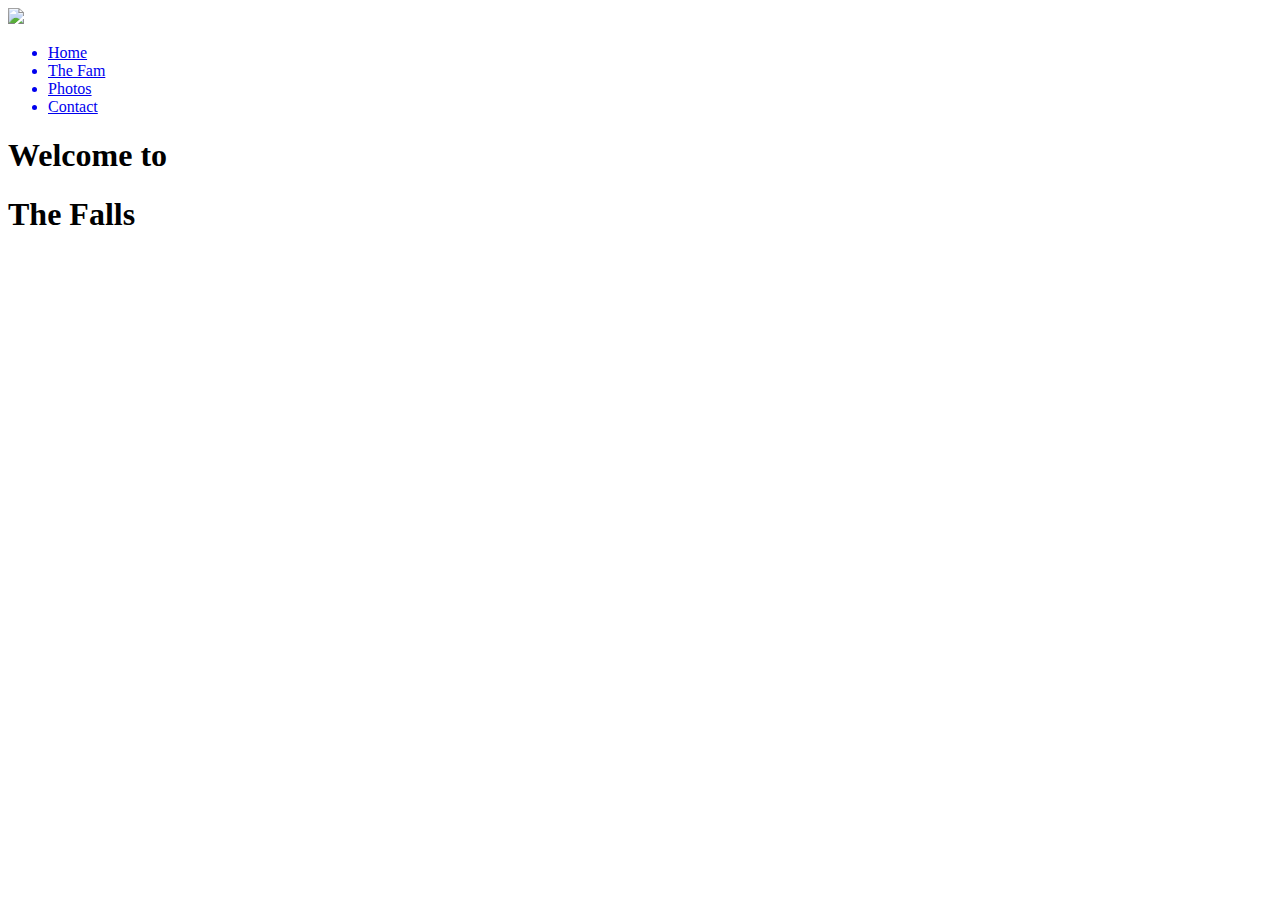
==== index.html @ 3ed4e976 "Startup" ====
<!DOCTYPE html>
  <head>
    <title>The Falls</title>
    <link rel="stylesheet" href="resources/styles.css">
    <link rel="stylesheet"
      href="https://fonts.googleapis.com/css?family=Open+Sans">
  </head>
  <body>

    <div class="header">
        <a href="#"><div class="logo"><img src="./resources/images/logo.svg"></div></a>
        <nav class="nav">
          <ul class="nav-list">
            <a href="#"><li>Home</li></a>
            <a href="#"><li>The Fam</li></a>
            <a href="#"><li>Photos</li></a>
            <a href="#"><li>Contact</li></a>
        </nav>
    </div>

    <div class="main">
      <h1 id="welcome"> Welcome to</h1>
      <h1 id="falls"> The Falls</h1>
    </div>

    <div class="landing">

    </div>



  </body>
</html>
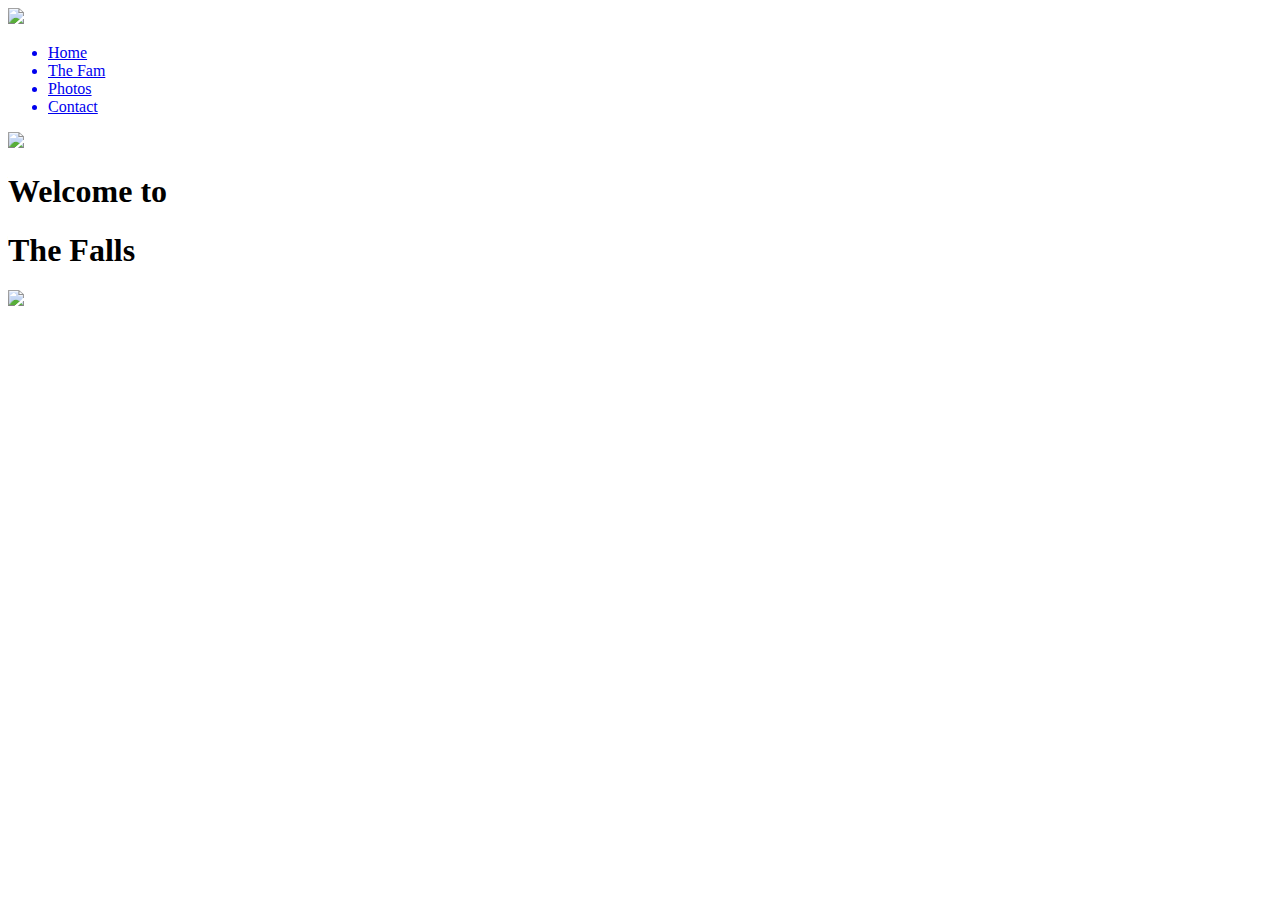
==== commit 3cdcb841: "Changing layout for scrolling pictures. To tired to night to acually make them scroll" ====
--- a/index.html
+++ b/index.html
@@ -1,34 +1,48 @@
 
 <!DOCTYPE html>
+<html>
   <head>
     <title>The Falls</title>
     <link rel="stylesheet" href="resources/styles.css">
     <link rel="stylesheet"
       href="https://fonts.googleapis.com/css?family=Open+Sans">
+ 
   </head>
   <body>
 
-    <div class="header">
-        <a href="#"><div class="logo"><img src="./resources/images/logo.svg"></div></a>
-        <nav class="nav">
-          <ul class="nav-list">
-            <a href="#"><li>Home</li></a>
-            <a href="#"><li>The Fam</li></a>
-            <a href="#"><li>Photos</li></a>
-            <a href="#"><li>Contact</li></a>
-        </nav>
-    </div>
+      <div class="header">
+          <a href="#"><div class="logo"><img src="./resources/images/logo.svg"></div></a>
+          <nav class="nav">
+              <ul class="nav-list">
+                  <a href="#">
+                  <li>Home</li></a>
+                  <a href="#">
+                  <li>The Fam</li></a>
+                  <a href="#">
+                  <li>Photos</li></a>
+                  <a href="#">
+                  <li>Contact</li></a>
+              </ul>
+          </nav>
+      </div>
 
-    <div class="main">
-      <h1 id="welcome"> Welcome to</h1>
-      <h1 id="falls"> The Falls</h1>
-    </div>
+      <div class="main">
+          <div class="pic-back"><img src="./resources/images/left.svg"></div>
 
-    <div class="landing">
-
-    </div>
+          <div class="main=title">
+              <h1 id="welcome"> Welcome to</h1>
+              <h1 id="falls"> The Falls</h1>
+          </div>
+          <div class="pic-forward"><img src="./resources/images/right.svg"></div>
 
 
+      </div>
 
+      <div class="landing">
+
+      </div>
+
+
+      <script src="resources/script.js"></script>
   </body>
 </html>
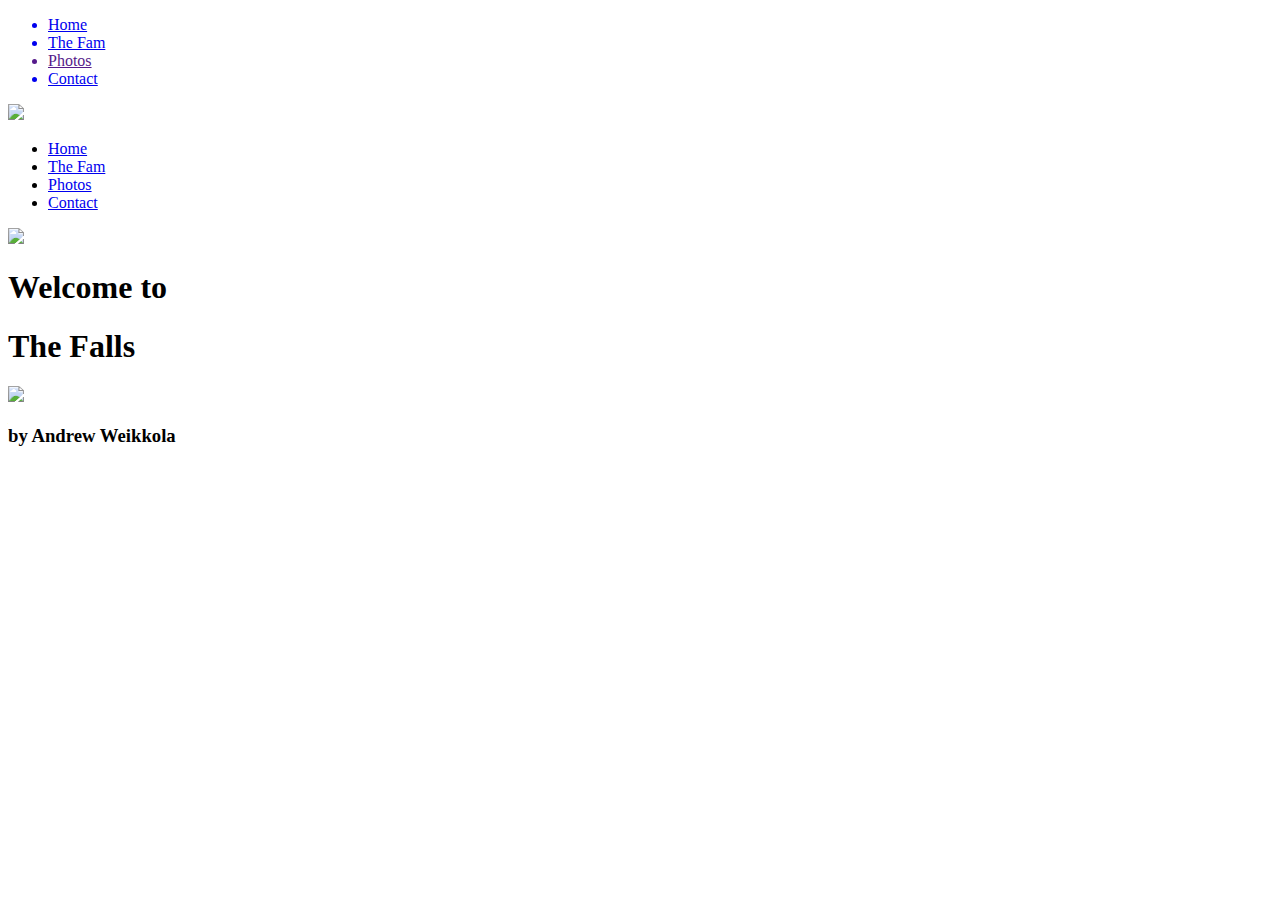
==== commit 79ea7bf7: "Working background images. Added html for other pages" ====
--- a/index.html
+++ b/index.html
@@ -10,36 +10,43 @@
   </head>
   <body>
 
+      <nav class="dropdown">
+          <ul class="drop-list">
+              <a href="#"><li>Home</li></a>
+              <a href="the-fam.html"><li>The Fam</li></a>
+              <a href=""><li>Photos</li></a>
+              <a href="#"><li>Contact</li></a>
+          </ul>
+      </nav>
+
       <div class="header">
           <a href="#"><div class="logo"><img src="./resources/images/logo.svg"></div></a>
           <nav class="nav">
               <ul class="nav-list">
-                  <a href="#">
-                  <li>Home</li></a>
-                  <a href="#">
-                  <li>The Fam</li></a>
-                  <a href="#">
-                  <li>Photos</li></a>
-                  <a href="#">
-                  <li>Contact</li></a>
+                  <li><a href="#">Home</a></li>
+                  <li><a href="the-fam.html">The Fam</a></li>
+                  <li><a href="photos.html">Photos</a></li>
+                  <li><a href="contact.html">Contact</a></li>
               </ul>
           </nav>
+
+
       </div>
 
       <div class="main">
-          <div class="pic-back"><img src="./resources/images/left.svg"></div>
+          <div class="pic-back" onclick="leftScroll()"><img src="./resources/images/left.svg"></div>
 
           <div class="main=title">
               <h1 id="welcome"> Welcome to</h1>
               <h1 id="falls"> The Falls</h1>
           </div>
-          <div class="pic-forward"><img src="./resources/images/right.svg"></div>
+          <div class="pic-forward" onclick="rightScroll()"><img src="./resources/images/right.svg"></div>
 
 
       </div>
 
-      <div class="landing">
-
+      <div class="footer">
+          <h3>by Andrew Weikkola</h3>
       </div>
 
 
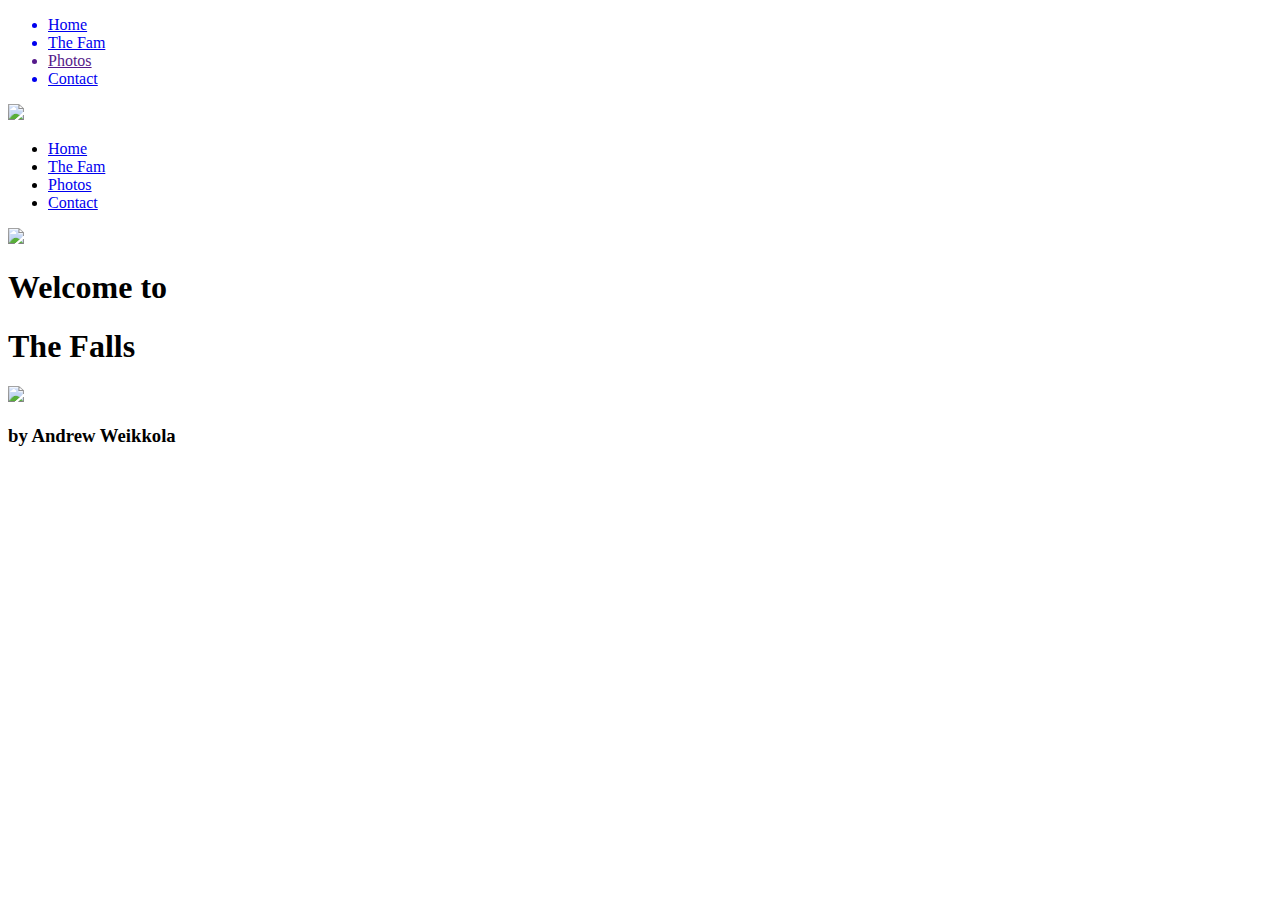
==== commit 2b154a15: "Working Header bar. background images on timer. Main page almost done. Started family tree(looks ver" ====
--- a/index.html
+++ b/index.html
@@ -12,12 +12,17 @@
 
       <nav class="dropdown">
           <ul class="drop-list">
-              <a href="#"><li>Home</li></a>
-              <a href="the-fam.html"><li>The Fam</li></a>
-              <a href=""><li>Photos</li></a>
-              <a href="#"><li>Contact</li></a>
+              <a href="#">
+              <li>Home</li></a>
+              <a href="the-fam.html">
+              <li>The Fam</li></a>
+              <a href="">
+              <li>Photos</li></a>
+              <a href="#">
+              <li>Contact</li></a>
           </ul>
       </nav>
+
 
       <div class="header">
           <a href="#"><div class="logo"><img src="./resources/images/logo.svg"></div></a>
@@ -29,8 +34,6 @@
                   <li><a href="contact.html">Contact</a></li>
               </ul>
           </nav>
-
-
       </div>
 
       <div class="main">
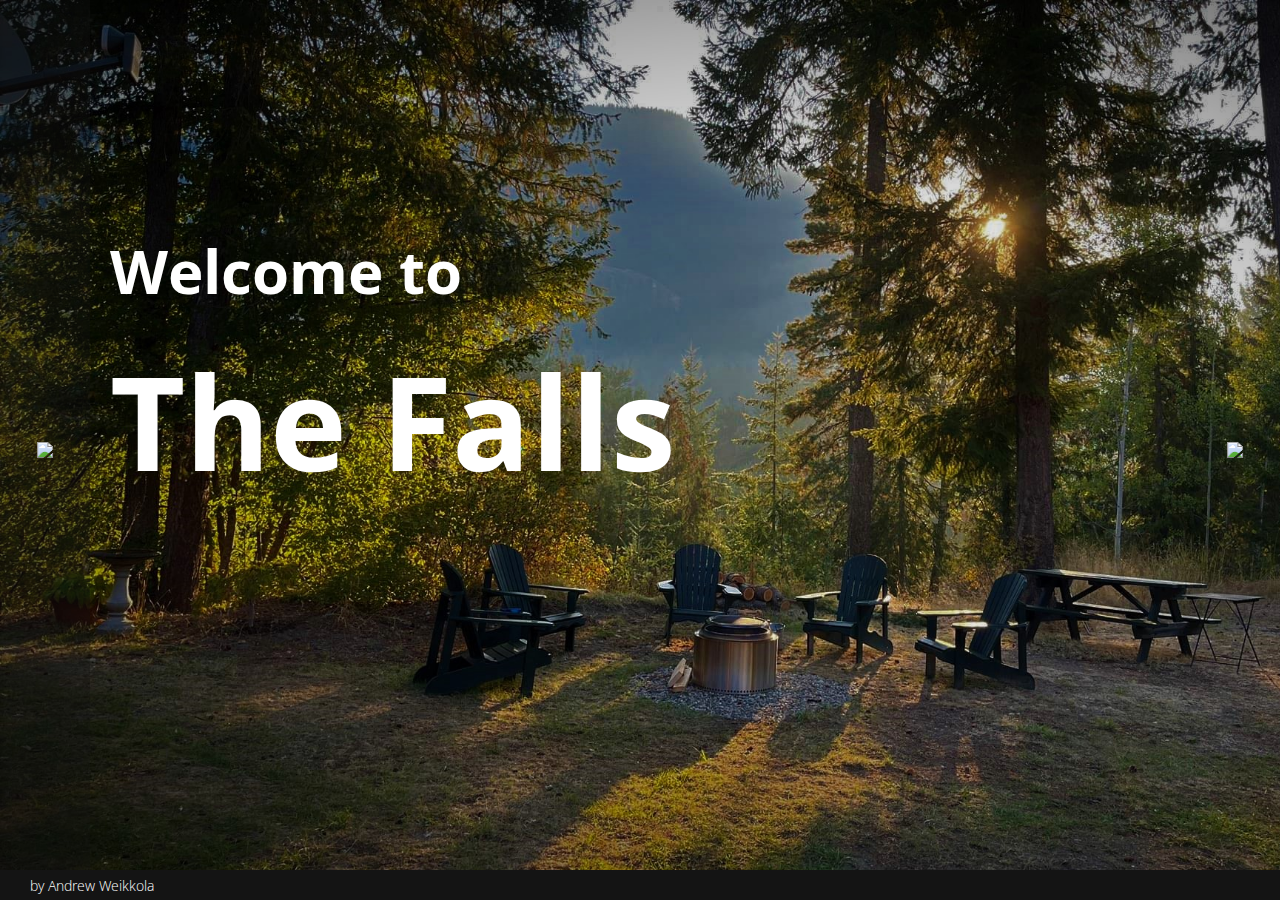
==== commit 9621b3e8: "Update index.html" ====
--- a/index.html
+++ b/index.html
@@ -3,7 +3,7 @@
 <html>
   <head>
     <title>The Falls</title>
-    <link rel="stylesheet" href="resources/styles.css">
+    <link rel="stylesheet" href="Resources/styles.css">
     <link rel="stylesheet"
       href="https://fonts.googleapis.com/css?family=Open+Sans">
  
--- a/Resources/styles.css
+++ b/Resources/styles.css
@@ -0,0 +1,251 @@
+* {
+    margin: 0;
+    font-family: 'Open Sans';
+    list-style: none;
+    text-decoration: none;
+}
+
+/* Header*/
+.header{
+  width: 100%;
+  height: 100px;
+  position: absolute;
+  display: inline-flex;
+  flex-direction: row;
+  z-index: 1000;
+  border-bottom:  1px solid black;
+	background: white;
+    top: -101px;
+    transition: top ease-in .3s;
+}
+
+
+
+.header .logo{
+  margin: auto 60px;
+}
+
+.nav {
+    height: auto;
+    width: 700px;
+    margin-left: auto;
+    margin-top: auto;
+    margin-bottom: auto;
+
+}
+
+.nav-list{
+    height: auto;
+    width: auto;
+    display: inline-flex;
+    flex-direction: row;
+}
+
+    .nav-list a {
+        width: 100px;
+        display: block;
+        list-style: none;
+        text-align: center;
+        margin: auto 5px;
+        padding: 5px;
+        text-decoration: none;
+        color: black;
+        transition: font-size .2s;
+
+    }
+
+.nav-list a:hover{
+    font-size: 20px;
+    margin: auto 5px;
+    padding: 5px;
+}
+
+
+.dropdown{
+    width: 100%;
+    height: 100%;
+    display: none;
+    justify-content: center;
+    align-content: center;
+    top: -238px;
+}
+    .dropdown li {
+
+        color: black;
+        margin: 30px auto
+    }
+
+
+
+/* Main Page Photos and scroll*/
+
+
+.main{
+  background-image: url(images/main.jpg);
+  background-repeat: no-repeat;
+  background-size:cover;
+  width: 100%;
+  height: 100vh;
+  display: inline-flex;
+  flex-direction: row;
+  transition: background-image linear 1s;
+}
+
+.pic-back {
+    height: 100%;
+    width: 7vw;
+ 
+    transition: all .3s ease-in;
+    display: flex;
+}
+
+.pic-back img {
+    max-width: 37px;
+    margin: auto;
+
+}
+.pic-back:hover {
+    background-color: rgb(20,20,20,0.3);
+    cursor: pointer;
+}
+
+.pic-forward {
+    height: 100%;
+    width: 7vw;
+    margin-left:auto;
+    transition: all .3s ease-in;
+    display: flex;
+}
+
+.pic-forward img{
+    max-width:37px;
+    margin:auto;
+
+}
+
+.pic-forward:hover {
+    background-color: rgb(20,20,20,0.3);
+    cursor: pointer;
+}
+
+.main-title{
+    height: 100%;
+    width: 86vw;
+    display: flex;
+    margin: auto;
+    
+}
+
+
+
+#welcome{
+ 
+  margin:230px auto 15px 20px;
+  color: white;
+  font-size: 60px;
+}
+
+#falls{
+ 
+    margin: 20px auto 15px 20px;
+  color: white;
+  font-size: 130px;
+}
+
+
+/*Family Tree*/
+
+.fam-tree {
+    width: 100%;
+    height: 100vh;
+    background-image: url(images/falls.jpg);
+    background-size: cover;
+    display:flex;
+    top: 100px;
+    position: relative;
+}
+
+.the-fam {
+    z-index: 2;
+    color: white;
+    margin-right: -60px;
+    display: flex;
+    flex-direction: column;
+}
+.fam-tree h1{
+    margin-left: 30px;
+    font-size: 90px;
+}
+
+.tree{
+    width: 80%;
+    height: 80%;
+    display: grid;
+    margin: auto;
+    grid-template-columns: 1fr 1fr 1fr 1fr;
+    grid-column-gap: 25px;
+    grid-template-rows: 1fr 1fr 1fr ;
+    grid-row-gap: 25px;
+}
+
+.card {
+    height: 200px;
+    width: 150px;
+    background-color: white;
+    border: #BEBEBE solid 5px;
+
+}
+
+#card1{
+    grid-area: 1 / 2 / span 1 / span 1
+}
+#card2 {
+    grid-area: 1 / 3 / span 1 / span 1
+}
+#card3 {
+    grid-area: 2 / 3 / span 1 / span 1
+}
+#card4 {
+    grid-area: 2 / 4 / span 1 / span 1
+}
+#card5 {
+    grid-area: 3 / 1 / span 1 / span 1
+}
+#card6 {
+    grid-area: 3 / 2 / span 1 / span 1
+}
+#card7 {
+    grid-area: 3 / 3 / span 1 / span 1
+}
+#card8 {
+    grid-area: 3 / 4 / span 1 / span 1
+}
+
+
+
+
+
+
+
+
+/*Footer*/
+
+.footer {
+    width: 100%;
+    height: 30px;
+    background-color: rgb(20,20,20);
+    position: fixed;
+    bottom: 0;
+    z-index: 1000;
+    font-size: 12px;
+    color: white;
+    font-weight: lighter;
+    display: flex;
+}
+
+    .footer h3 {
+        margin: auto 30px;
+        font-weight: lighter;
+    }
+
+
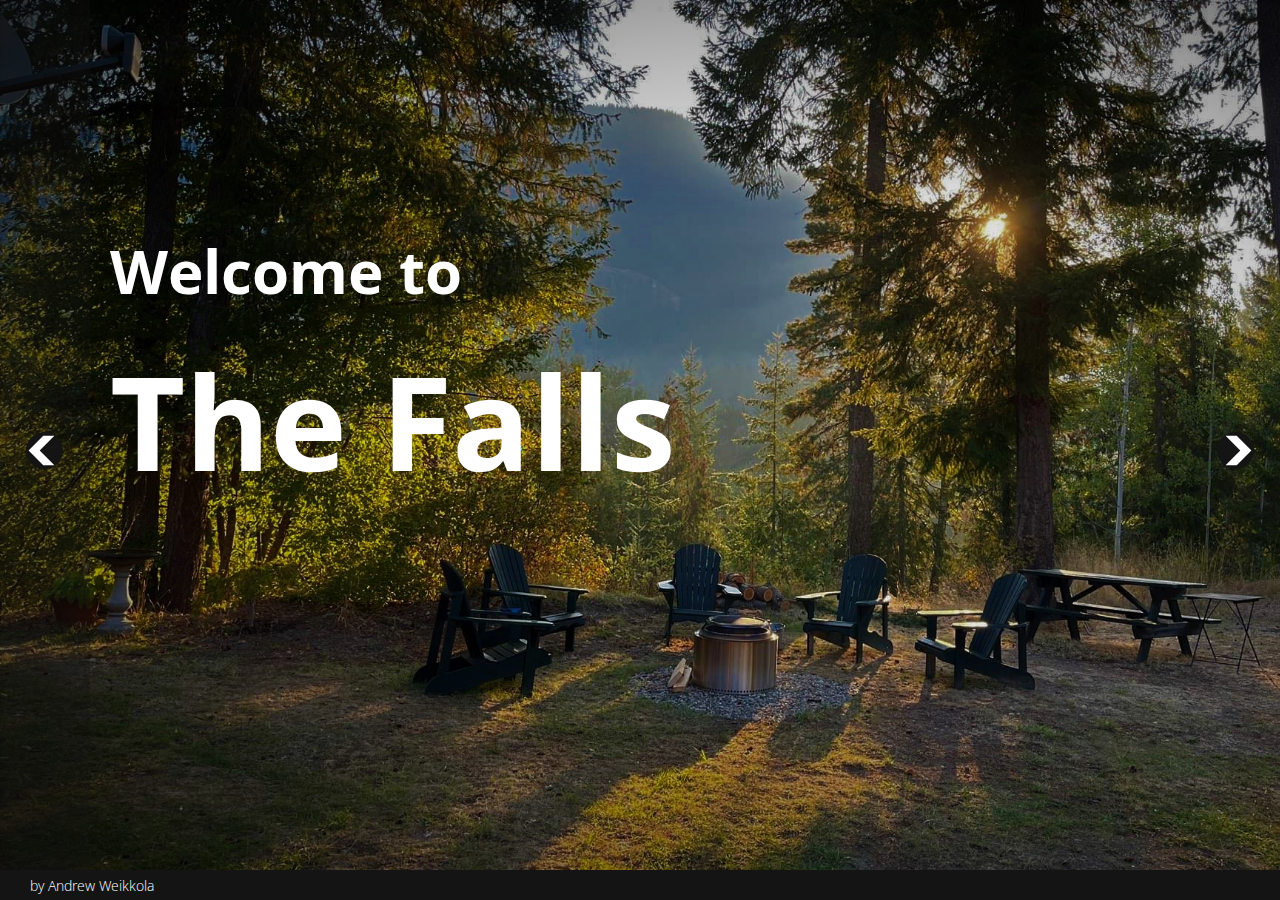
==== commit 0b4c2b41: "update file names" ====
--- a/index.html
+++ b/index.html
@@ -6,7 +6,7 @@
     <link rel="stylesheet" href="Resources/styles.css">
     <link rel="stylesheet"
       href="https://fonts.googleapis.com/css?family=Open+Sans">
- 
+
   </head>
   <body>
 
@@ -25,7 +25,7 @@
 
 
       <div class="header">
-          <a href="#"><div class="logo"><img src="./resources/images/logo.svg"></div></a>
+          <a href="#"><div class="logo"><img src="Resources/images/logo.svg"></div></a>
           <nav class="nav">
               <ul class="nav-list">
                   <li><a href="#">Home</a></li>
@@ -37,13 +37,13 @@
       </div>
 
       <div class="main">
-          <div class="pic-back" onclick="leftScroll()"><img src="./resources/images/left.svg"></div>
+          <div class="pic-back" onclick="leftScroll()"><img src="Resources/images/left.svg"></div>
 
           <div class="main=title">
               <h1 id="welcome"> Welcome to</h1>
               <h1 id="falls"> The Falls</h1>
           </div>
-          <div class="pic-forward" onclick="rightScroll()"><img src="./resources/images/right.svg"></div>
+          <div class="pic-forward" onclick="rightScroll()"><img src="Resources/images/right.svg"></div>
 
 
       </div>
@@ -53,6 +53,6 @@
       </div>
 
 
-      <script src="resources/script.js"></script>
+      <script src="Resources/script.js"></script>
   </body>
 </html>
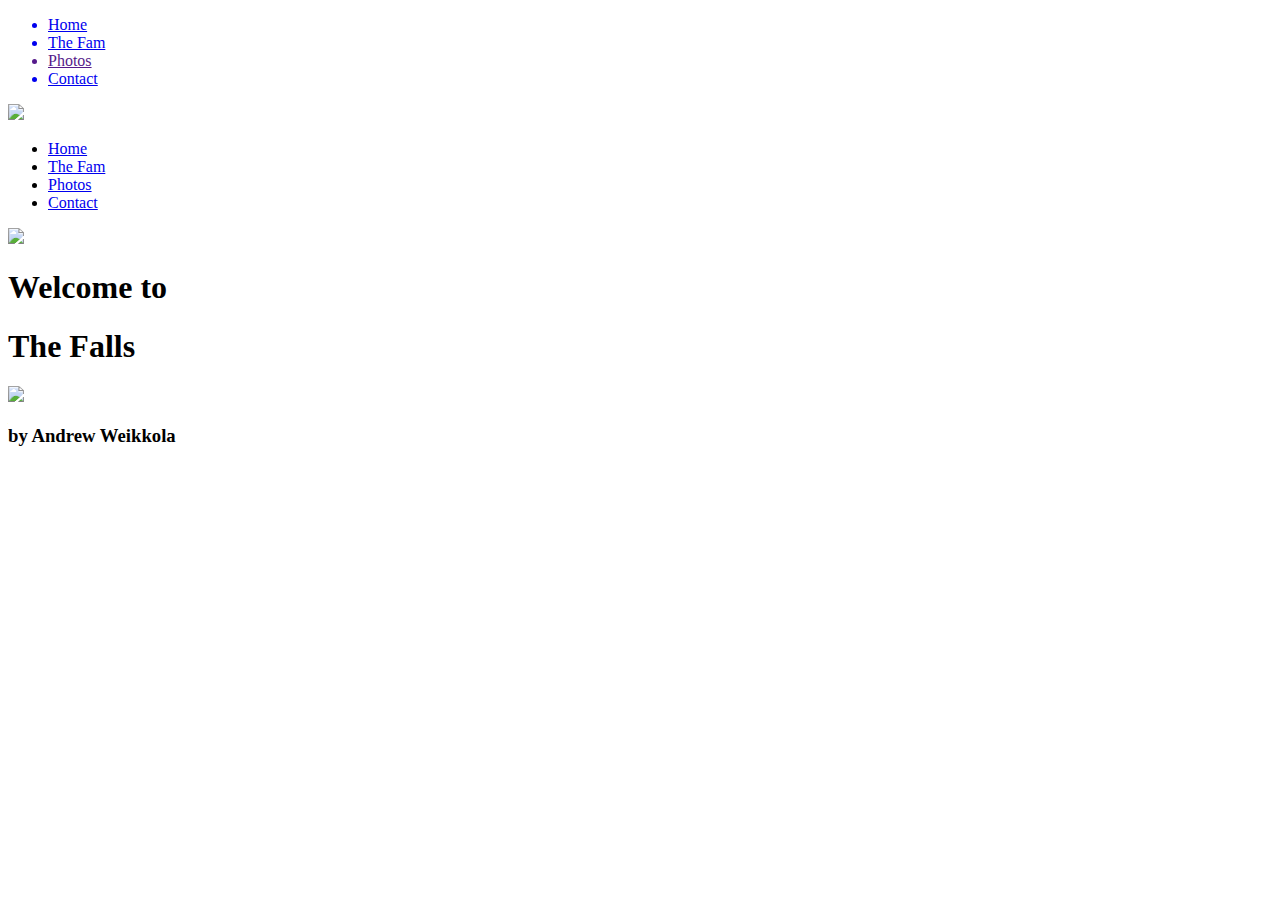
==== commit 2fac05e5: "Update index.html" ====
--- a/index.html
+++ b/index.html
@@ -3,10 +3,10 @@
 <html>
   <head>
     <title>The Falls</title>
-    <link rel="stylesheet" href="Resources/styles.css">
+    <link rel="stylesheet" href="resources/styles.css">
     <link rel="stylesheet"
       href="https://fonts.googleapis.com/css?family=Open+Sans">
-
+ 
   </head>
   <body>
 
@@ -25,7 +25,7 @@
 
 
       <div class="header">
-          <a href="#"><div class="logo"><img src="Resources/images/logo.svg"></div></a>
+          <a href="#"><div class="logo"><img src="./resources/images/logo.svg"></div></a>
           <nav class="nav">
               <ul class="nav-list">
                   <li><a href="#">Home</a></li>
@@ -37,13 +37,13 @@
       </div>
 
       <div class="main">
-          <div class="pic-back" onclick="leftScroll()"><img src="Resources/images/left.svg"></div>
+          <div class="pic-back" onclick="leftScroll()"><img src="./resources/images/left.svg"></div>
 
           <div class="main=title">
               <h1 id="welcome"> Welcome to</h1>
               <h1 id="falls"> The Falls</h1>
           </div>
-          <div class="pic-forward" onclick="rightScroll()"><img src="Resources/images/right.svg"></div>
+          <div class="pic-forward" onclick="rightScroll()"><img src="./resources/images/right.svg"></div>
 
 
       </div>
@@ -53,6 +53,6 @@
       </div>
 
 
-      <script src="Resources/script.js"></script>
+      <script src="resources/script.js"></script>
   </body>
 </html>
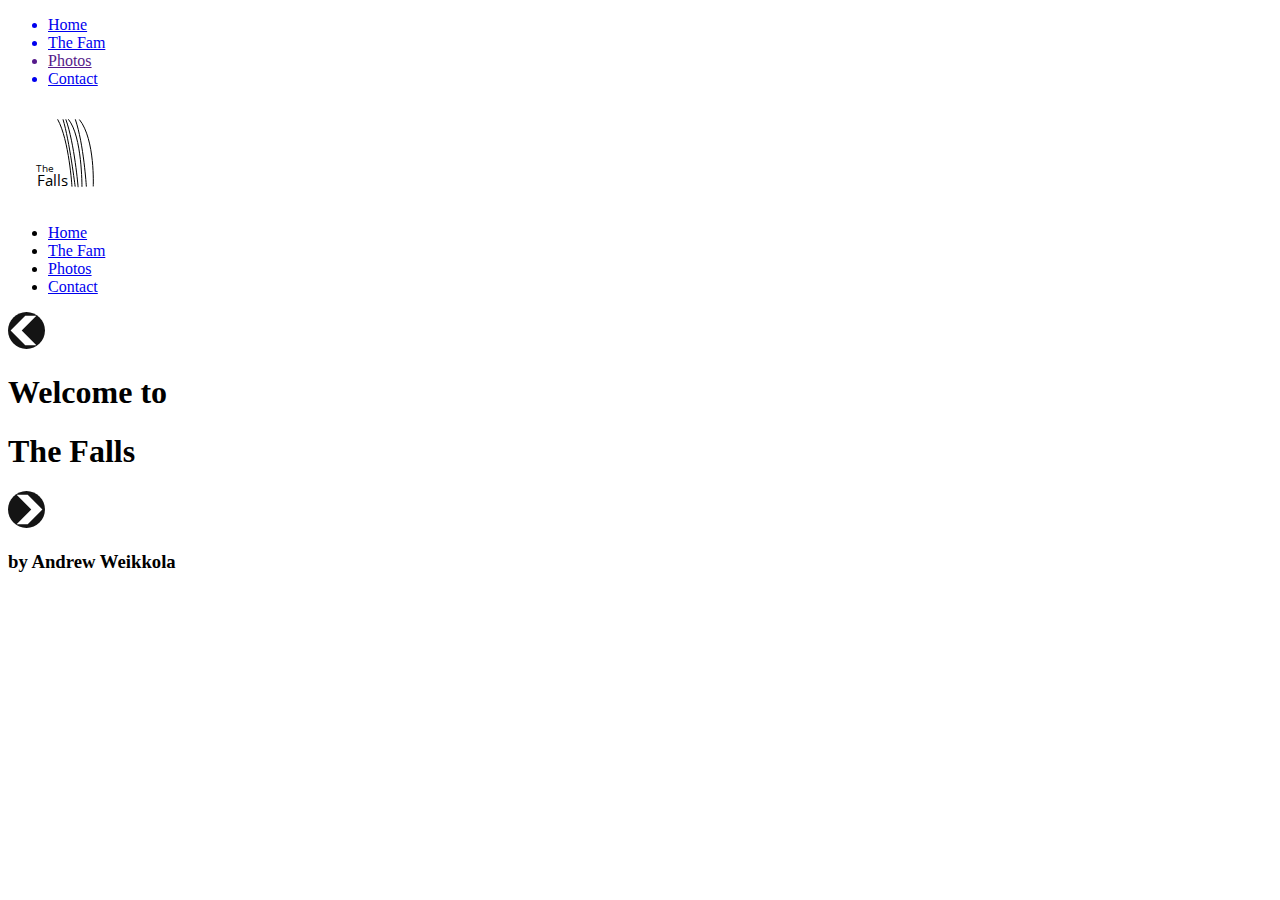
==== commit 0ff7fbeb: "fix?" ====
--- a/index.html
+++ b/index.html
@@ -3,10 +3,10 @@
 <html>
   <head>
     <title>The Falls</title>
-    <link rel="stylesheet" href="resources/styles.css">
+    <link rel="stylesheet" href="styles.css">
     <link rel="stylesheet"
       href="https://fonts.googleapis.com/css?family=Open+Sans">
- 
+
   </head>
   <body>
 
@@ -25,7 +25,7 @@
 
 
       <div class="header">
-          <a href="#"><div class="logo"><img src="./resources/images/logo.svg"></div></a>
+          <a href="#"><div class="logo"><img src="Resources/images/logo.svg"></div></a>
           <nav class="nav">
               <ul class="nav-list">
                   <li><a href="#">Home</a></li>
@@ -37,13 +37,13 @@
       </div>
 
       <div class="main">
-          <div class="pic-back" onclick="leftScroll()"><img src="./resources/images/left.svg"></div>
+          <div class="pic-back" onclick="leftScroll()"><img src="Resources/images/left.svg"></div>
 
           <div class="main=title">
               <h1 id="welcome"> Welcome to</h1>
               <h1 id="falls"> The Falls</h1>
           </div>
-          <div class="pic-forward" onclick="rightScroll()"><img src="./resources/images/right.svg"></div>
+          <div class="pic-forward" onclick="rightScroll()"><img src="Resources/images/right.svg"></div>
 
 
       </div>
@@ -53,6 +53,6 @@
       </div>
 
 
-      <script src="resources/script.js"></script>
+      <script src="script.js"></script>
   </body>
 </html>
